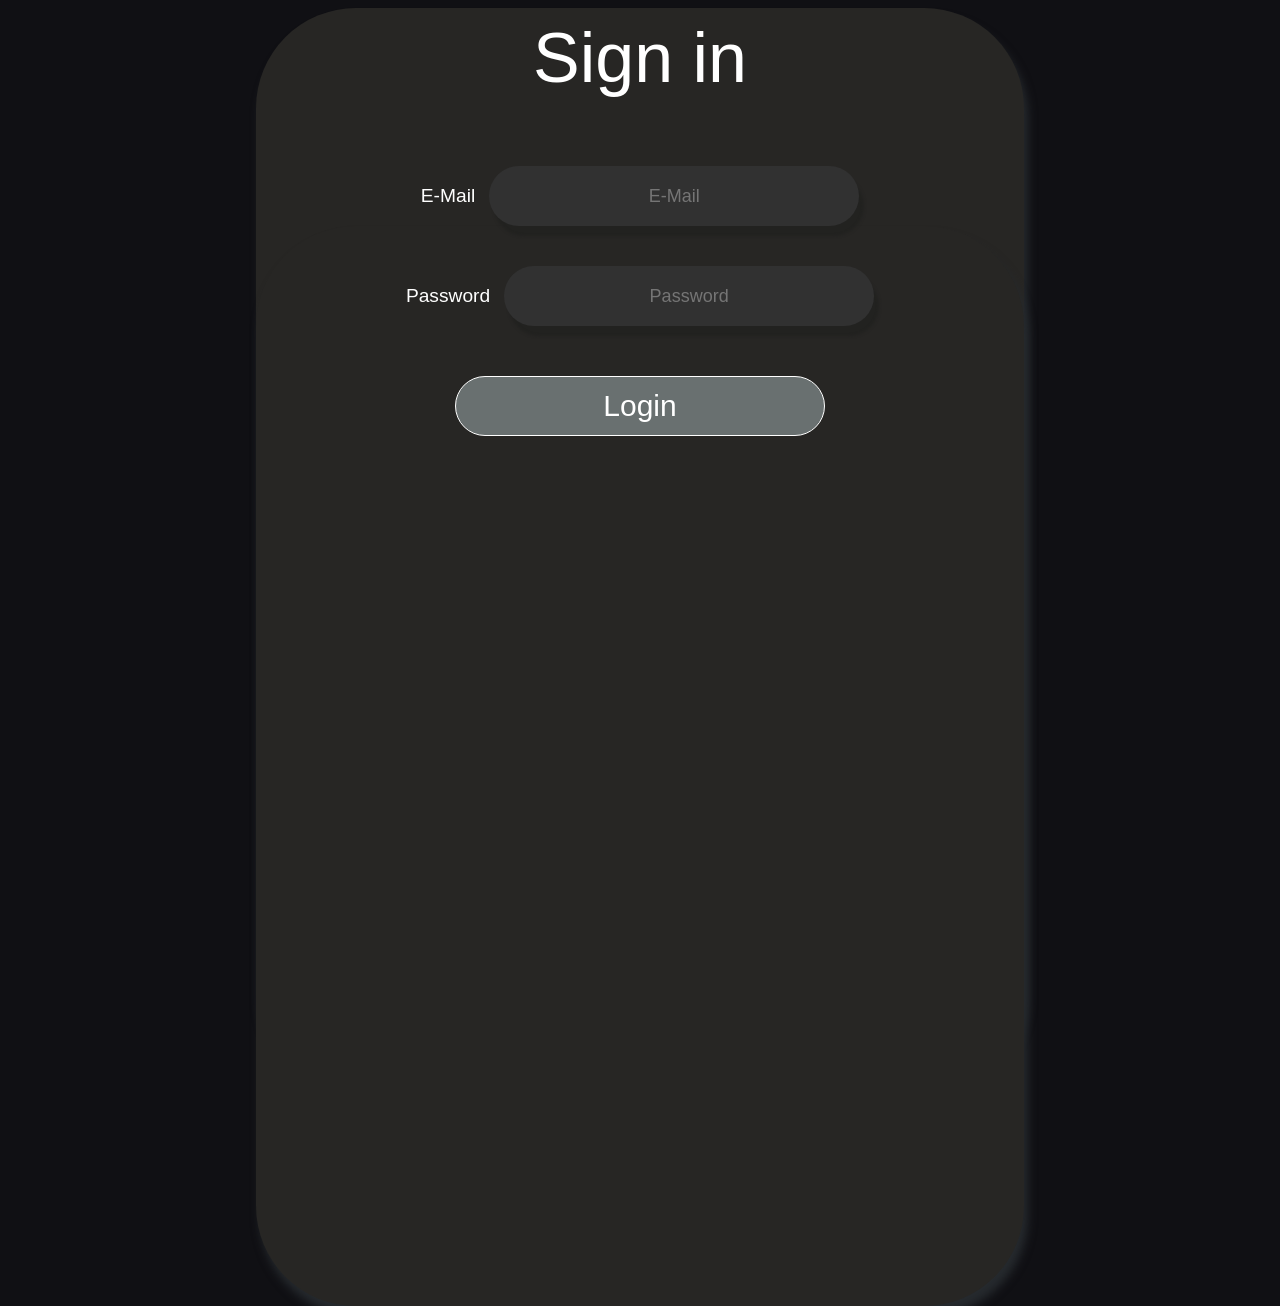
==== index.html @ c0c4b959 "Add files via upload" ====
<!DOCTYPE html>
<html lang="en">
<head>
    <meta charset="UTF-8">
    <meta name="viewport" content="width=device-width, initial-scale=1.0">
    <title>Document</title>
    <link rel="stylesheet" href="style.css">
</head>
<body>
    <div class="container">
        <div id="signin">Sign in</div>
        <br>
        <div class="field">
        <label id= "emalt"for="emal">E-Mail</label>
        <input id="emal" type="email" placeholder="E-Mail">
    </div>
    <div class="container">
        <label id="pswdt"for="pswd">Password</label>
        <input id="pswd" type="Password" placeholder="Password">
        <br>
        <button id="login">Login</button>
    </div>
    
    
</body>
</html>
---- style.css ----
body{
    background-color: #101014;
    display: flex;
    justify-content: center;
    align-items: center;
}


.container{
    background-color:#272624;
    border-radius: 100px;
    border: none; 
    width:60vw;
    height: 120vh;
    justify-content: center;
    align-items: center;
    text-align: center;
    box-shadow: 4px 10px 10px rgb(38, 42, 46);
    
}
#signin{
    font-size: 70px;
    font-family: arial;
    color:white;
    padding: 10px;
    text-align: center;
}
#emal{
    height: 40px;
    width: 350px;
    border-radius: 30px;
    background-color: #313131;
    box-shadow: 5px 10px 3px  #222220;
    font-family: Arial, Helvetica, sans-serif;
    font-size: large;
    text-align: center;
    outline: none;
    padding: 10px;
    margin-top: 40px;
    border: none;
}
#pswd{
    height: 40px;
    width: 350px;
    border-radius: 30px;
    background-color: #313131;
    box-shadow: 5px 10px 3px  #222220;
    font-family: Arial, Helvetica, sans-serif;
    font-size: large;
    text-align: center;
    outline: none;
    padding: 10px;
    margin-top: 40px;
    border: none;
}
#emal:focus{
    outline: 2px solid #00000093;
}
#emal:hover{
    box-shadow: 0px 0px 3px #474643;
}
#pswd:hover{
    box-shadow: 0px 0px 3px #474643;
}
#emalt{
    font-family: Arial, Helvetica, sans-serif;
    color: white;
    padding-right: 10px;
    font-size: larger;
}
#pswdt{
    font-family: Arial, Helvetica, sans-serif;
    color: white;
    padding-right: 10px;
    font-size:larger;
}
#login{
    background-color: rgb(105, 112, 112);
    color: white;
    outline: white;
    border: 1px solid white;
    width: 370px;
    height: 60px;
    margin: 50px;
    border-radius: 30px;
    font-family: Arial, Helvetica, sans-serif;
    font-size: 30px;
}
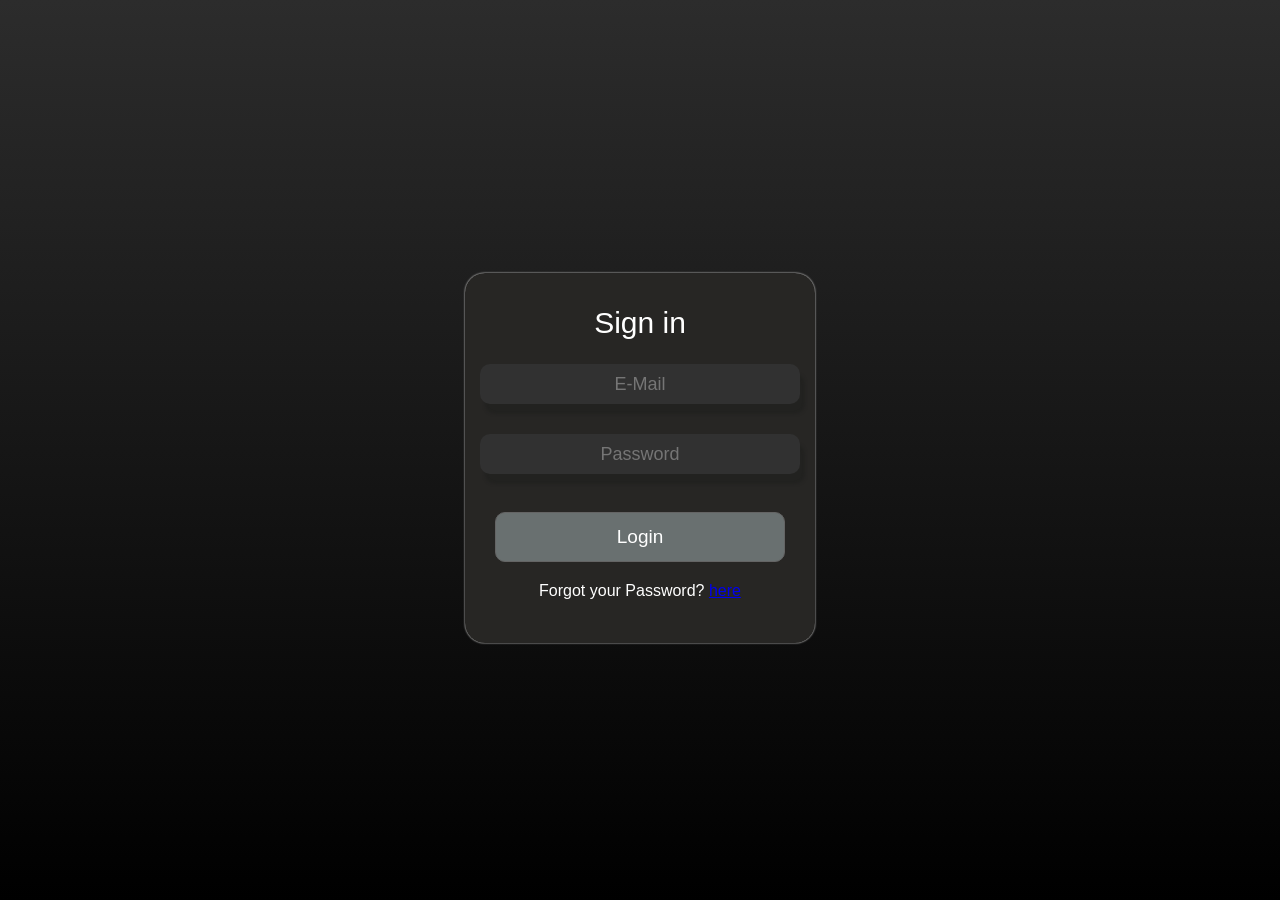
==== commit b03ca4c5: "Add files via upload" ====
--- a/index.html
+++ b/index.html
@@ -11,14 +11,16 @@
         <div id="signin">Sign in</div>
         <br>
         <div class="field">
-        <label id= "emalt"for="emal">E-Mail</label>
+        
         <input id="emal" type="email" placeholder="E-Mail">
-    </div>
-    <div class="container">
-        <label id="pswdt"for="pswd">Password</label>
+        
         <input id="pswd" type="Password" placeholder="Password">
+        </div>
         <br>
         <button id="login">Login</button>
+        <br>
+        Forgot your Password?
+        <a href="https://www.google.com" target="_blank" >here</a>
     </div>
     
     
--- a/style.css
+++ b/style.css
@@ -1,34 +1,43 @@
 body{
-    background-color: #101014;
+    background: linear-gradient(rgb(44, 44, 44), rgb(0, 0, 0));
     display: flex;
     justify-content: center;
     align-items: center;
+    background-repeat: no-repeat;
+    background-size:auto;
+    min-height: 100vh;
+    background-attachment:fixed;
 }
 
 
 .container{
     background-color:#272624;
-    border-radius: 100px;
+    border-radius: 20px;
     border: none; 
-    width:60vw;
-    height: 120vh;
+    width:350px;
+    height: 370px;
     justify-content: center;
     align-items: center;
     text-align: center;
     box-shadow: 4px 10px 10px rgb(38, 42, 46);
+    box-shadow: 0px 0px 2px rgb(252, 252, 252);
+    color: white;
+    font-family: Arial, Helvetica, sans-serif;
+
     
 }
 #signin{
-    font-size: 70px;
+    font-size: 30px;
     font-family: arial;
     color:white;
-    padding: 10px;
+    padding: 3px;
     text-align: center;
+    margin-top: 30px;
 }
 #emal{
-    height: 40px;
-    width: 350px;
-    border-radius: 30px;
+    height: 20px;
+    width: 300px;
+    border-radius: 10px;
     background-color: #313131;
     box-shadow: 5px 10px 3px  #222220;
     font-family: Arial, Helvetica, sans-serif;
@@ -36,13 +45,17 @@
     text-align: center;
     outline: none;
     padding: 10px;
-    margin-top: 40px;
+    margin-top:3px;
     border: none;
+    
+}
+#emal input::placeholder{
+    color: rgb(163, 159, 159);
 }
 #pswd{
-    height: 40px;
-    width: 350px;
-    border-radius: 30px;
+    height: 20px;
+    width: 300px;
+    border-radius: 10px;
     background-color: #313131;
     box-shadow: 5px 10px 3px  #222220;
     font-family: Arial, Helvetica, sans-serif;
@@ -50,41 +63,31 @@
     text-align: center;
     outline: none;
     padding: 10px;
-    margin-top: 40px;
+    margin-top:30px;
     border: none;
 }
-#emal:focus{
-    outline: 2px solid #00000093;
-}
+
+
+
 #emal:hover{
     box-shadow: 0px 0px 3px #474643;
 }
 #pswd:hover{
     box-shadow: 0px 0px 3px #474643;
 }
-#emalt{
-    font-family: Arial, Helvetica, sans-serif;
-    color: white;
-    padding-right: 10px;
-    font-size: larger;
-}
-#pswdt{
-    font-family: Arial, Helvetica, sans-serif;
-    color: white;
-    padding-right: 10px;
-    font-size:larger;
-}
+
 #login{
     background-color: rgb(105, 112, 112);
     color: white;
     outline: white;
-    border: 1px solid white;
-    width: 370px;
-    height: 60px;
-    margin: 50px;
-    border-radius: 30px;
+    border: 1px solid rgb(100, 100, 100) ;
+    width: 290px;
+    height: 50px;
+    margin: 20px;
+    border-radius: 10px;
     font-family: Arial, Helvetica, sans-serif;
-    font-size: 30px;
+    font-size: 19px;
+    text-align: center;
 }
 
 
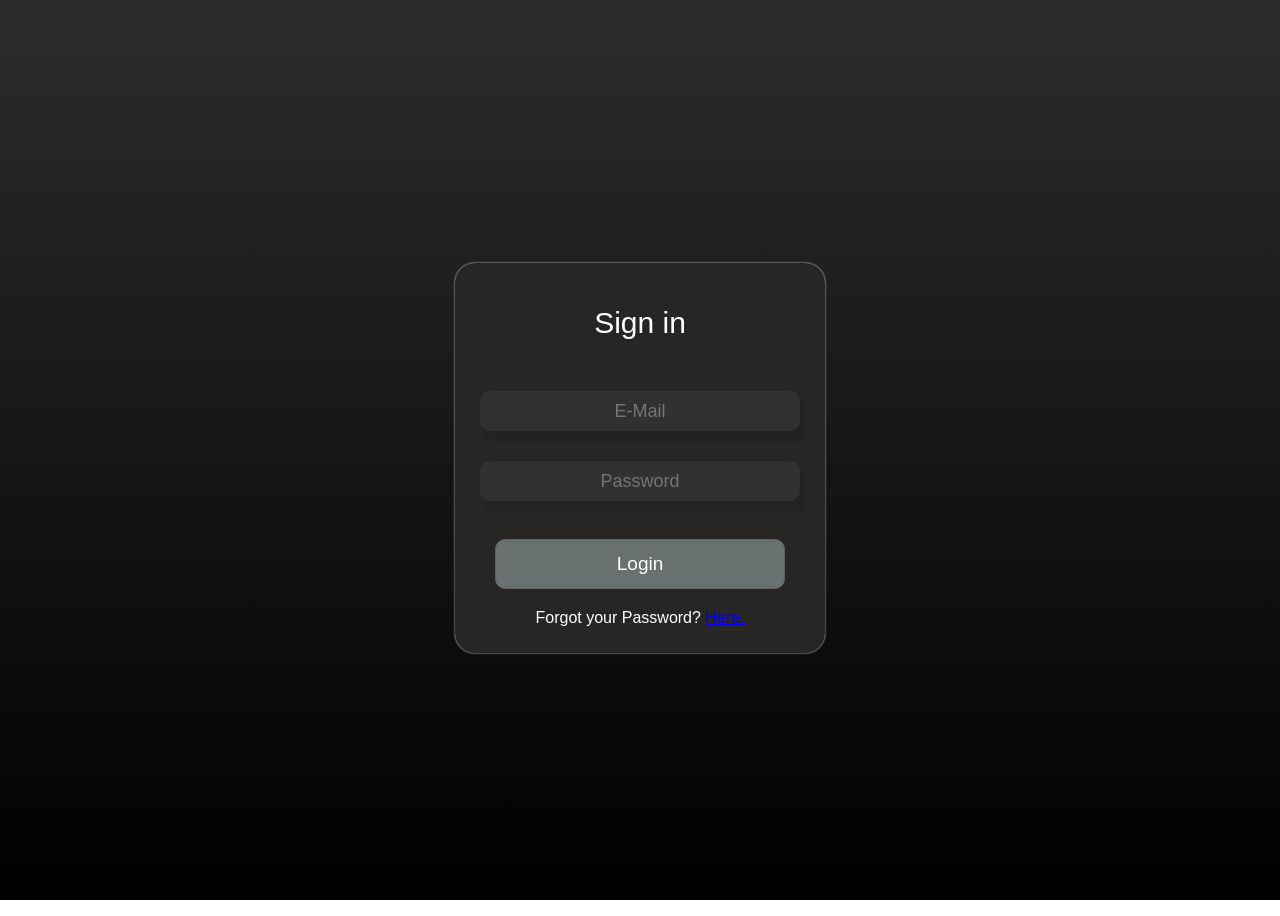
==== commit 279cc3bc: "Add files via upload" ====
--- a/index.html
+++ b/index.html
@@ -20,7 +20,7 @@
         <button id="login">Login</button>
         <br>
         Forgot your Password?
-        <a href="https://www.google.com" target="_blank" >here</a>
+        <a href="https://www.google.com" target="_blank" >Here.</a>
     </div>
     
     
--- a/style.css
+++ b/style.css
@@ -23,6 +23,7 @@
     box-shadow: 0px 0px 2px rgb(252, 252, 252);
     color: white;
     font-family: Arial, Helvetica, sans-serif;
+    padding: 10px;
 
     
 }
@@ -44,14 +45,12 @@
     font-size: large;
     text-align: center;
     outline: none;
+    margin-top:30px;
+    border: none;
     padding: 10px;
-    margin-top:3px;
-    border: none;
-    
+    color: rgb(129, 129, 129);
 }
-#emal input::placeholder{
-    color: rgb(163, 159, 159);
-}
+
 #pswd{
     height: 20px;
     width: 300px;
@@ -62,9 +61,10 @@
     font-size: large;
     text-align: center;
     outline: none;
-    padding: 10px;
     margin-top:30px;
     border: none;
+    padding: 10px;
+    color: rgb(129, 129, 129);
 }
 
 
